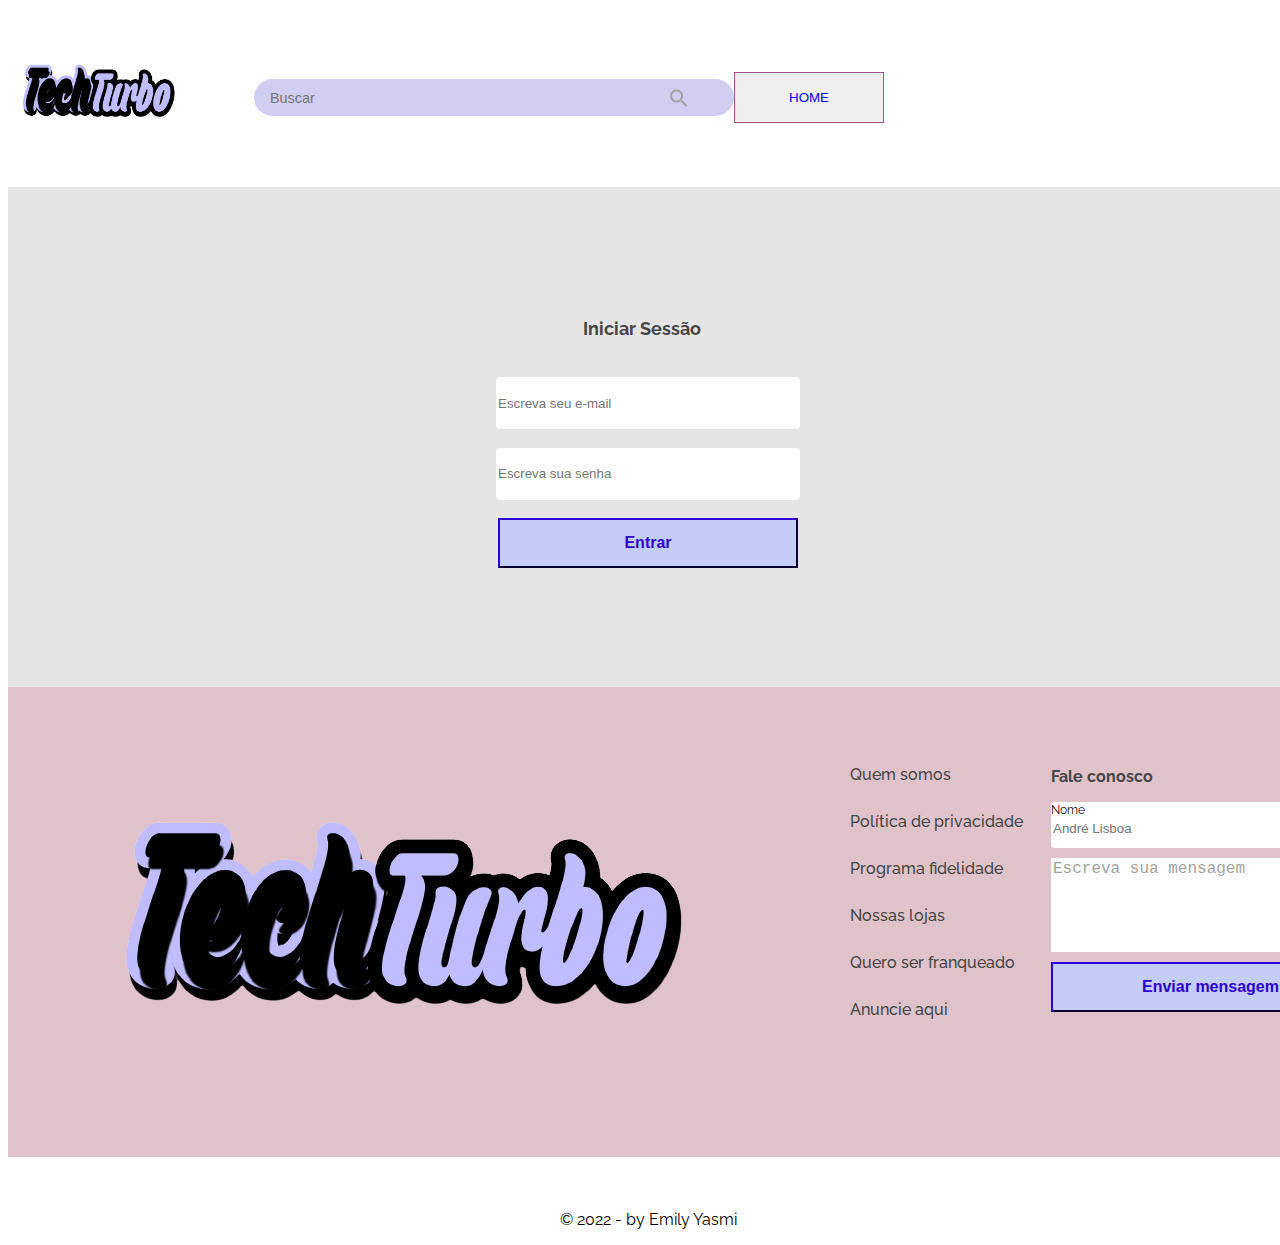
==== login.html @ 12363c65 "construindo a página" ====
<!DOCTYPE html>
<html lang="pt-br">

<head>
    <meta charset="UTF-8">
    <meta http-equiv="X-UA-Compatible" content="IE=edge">
    <meta name="viewport" content="width=device-width, initial-scale=1.0">
    <title>Isa Bordando</title>
    <link rel="preconnect" href="https://fonts.googleapis.com">
    <link rel="preconnect" href="https://fonts.gstatic.com" crossorigin>
    <link href="https://fonts.googleapis.com/css2?family=Raleway:wght@400;700&display=swap" rel="stylesheet">
    <link rel="stylesheet" href="css\style.css">
    <link rel="stylesheet" href="css\menu.css">
    <link rel="stylesheet" href="css\banner.css">
    <link rel="stylesheet" href="css\galeria.css">
    <link rel="stylesheet" href="css\rodape.css">
    <link rel="stylesheet" href="css\login.css">
</head>

<body>
    <header class="menu">
        <div class="menu__principal">

            <img class="menu__logo" src="imagem/Techturbo.png" alt="Logo da Alura">
            <input class="menu__buscar" type="text" placeholder="Buscar">

            <button class="menu__login Botao1"><a class="menu__navBotao" href="index.html">Home</a></button>
        </div>
    </header>
    <main>
        <section class="login">
            <form action="" class="login__formulario">
                <h1 class="login__titulo">Iniciar Sessão</h1>
                <input type="email" class="login__input" placeholder="Escreva seu e-mail" required>
                <input type="password" class="login__input" type="password" placeholder="Escreva sua senha" required>
                <button type="submit" class="login__btn Botao2">Entrar</button>
            </form>

        </section>
    </main>
    <footer class="rodape">
        <section class="rodape__aluraGeek">
            <div class="rodape__divLogo">
                <img class="rodape__logo" src="imagem/Techturbo.png" alt="Logo da Alura Geek">
            </div>
            <nav class="rodape__informacoes">
                <a class="rodape__informacao" href="#">Quem somos</a>
                <a class="rodape__informacao" href="#">Política de privacidade</a>
                <a class="rodape__informacao" href="#">Programa fidelidade</a>
                <a class="rodape__informacao" href="#">Nossas lojas</a>
                <a class="rodape__informacao" href="#">Quero ser franqueado</a>
                <a class="rodape__informacao" href="#">Anuncie aqui</a>
            </nav>
            <form class="rodape__faleConosco">
                <p class="rodape__subtitulo">Fale conosco</p>
                <div class="rodape__formulario">
                    <label class="rodape__nome" for="text">Nome</label>
                    <input class="rodape__inputNome" type="text" placeholder="André Lisboa" required>
                </div>
                <textarea class="rodape__mensagem" name="mensagem" id="" cols="30"
                    rows="5">Escreva sua mensagem</textarea>
                <button class="rodape__btn Botao2">Enviar mensagem</button>
            </form>
        </section>
        <section class="rodape__desenvolvedor">
            <p>© 2022 - by Emily Yasmi</p>
        </section>
    </footer>
</body>

</html>
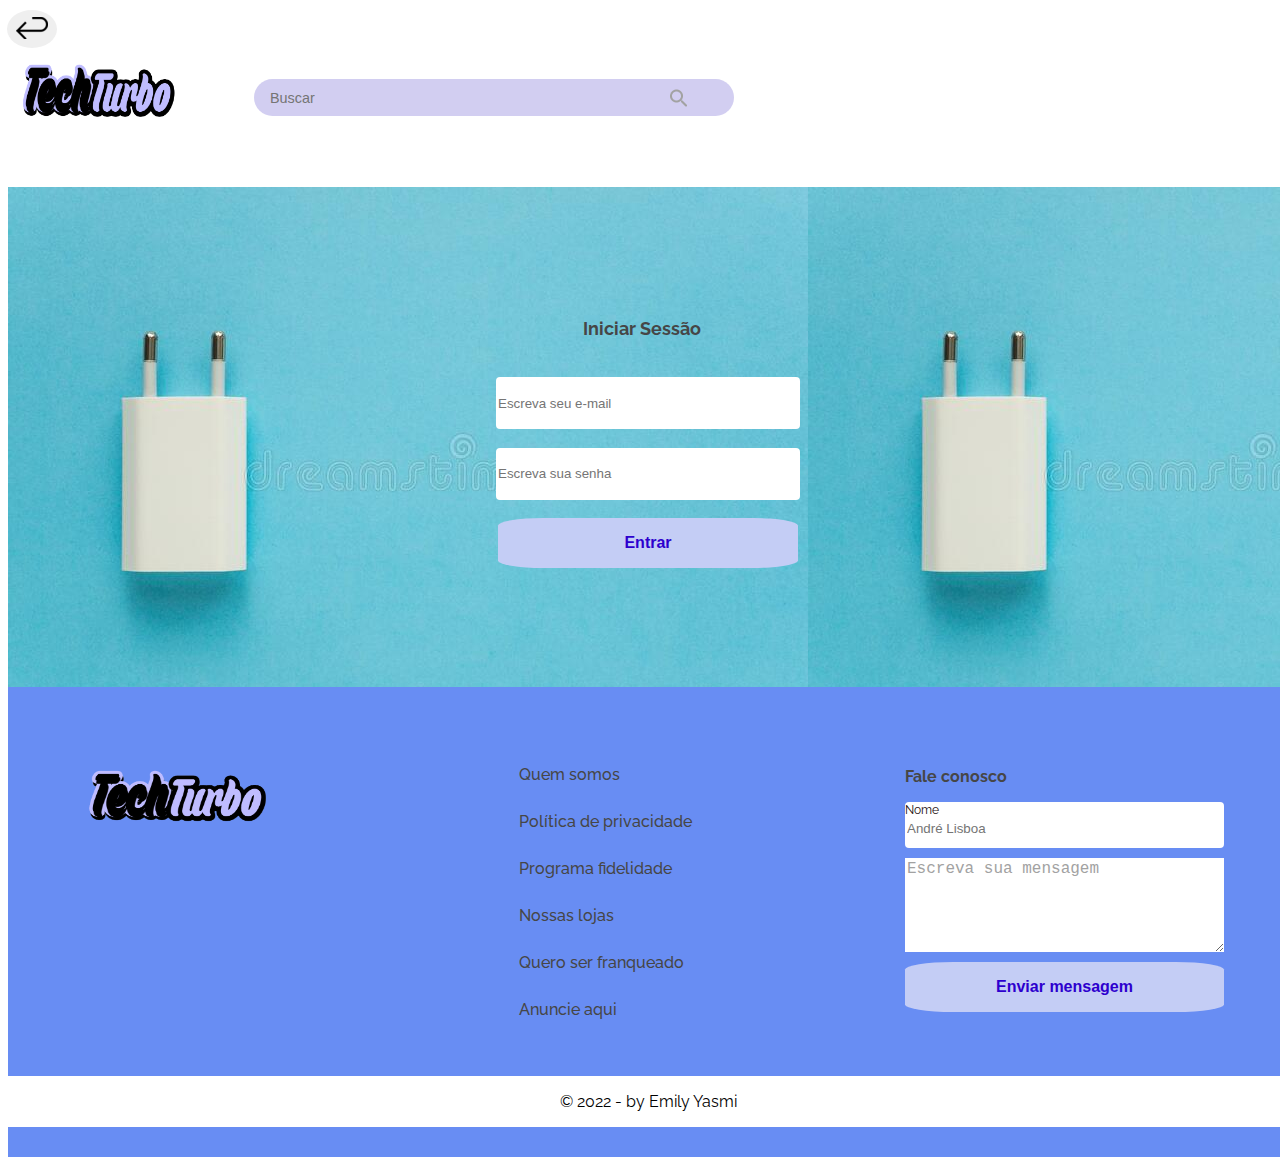
==== commit f7e8f1ad: "construção da pagina" ====
--- a/login.html
+++ b/login.html
@@ -20,11 +20,10 @@
 <body>
     <header class="menu">
         <div class="menu__principal">
-
             <img class="menu__logo" src="imagem/Techturbo.png" alt="Logo da Alura">
             <input class="menu__buscar" type="text" placeholder="Buscar">
-
-            <button class="menu__login Botao1"><a class="menu__navBotao" href="index.html">Home</a></button>
+            <button class="menu__login Botao3"><a class="menu__navBotao" href="index.html"><img
+                        src="./imagem/voltar.png" alt=""></a></button>
         </div>
     </header>
     <main>
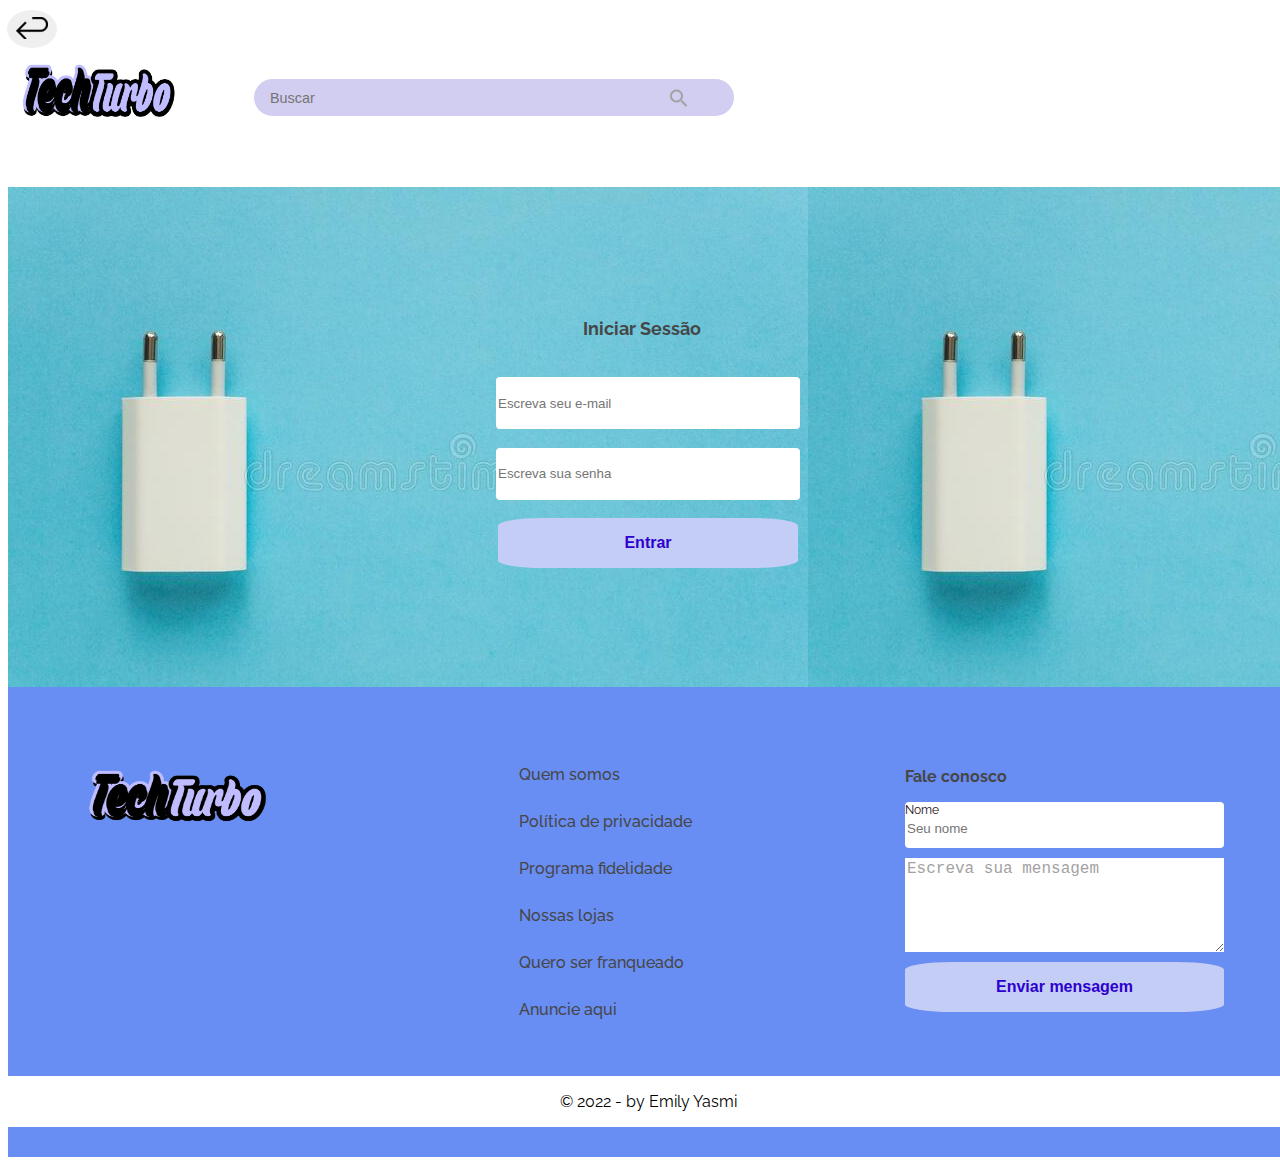
==== commit 58897153: "construção da pagina" ====
--- a/login.html
+++ b/login.html
@@ -5,7 +5,7 @@
     <meta charset="UTF-8">
     <meta http-equiv="X-UA-Compatible" content="IE=edge">
     <meta name="viewport" content="width=device-width, initial-scale=1.0">
-    <title>Isa Bordando</title>
+    <title>TechTurbo</title>
     <link rel="preconnect" href="https://fonts.googleapis.com">
     <link rel="preconnect" href="https://fonts.gstatic.com" crossorigin>
     <link href="https://fonts.googleapis.com/css2?family=Raleway:wght@400;700&display=swap" rel="stylesheet">
@@ -54,7 +54,7 @@
                 <p class="rodape__subtitulo">Fale conosco</p>
                 <div class="rodape__formulario">
                     <label class="rodape__nome" for="text">Nome</label>
-                    <input class="rodape__inputNome" type="text" placeholder="André Lisboa" required>
+                    <input class="rodape__inputNome" type="text" placeholder="Seu nome" required>
                 </div>
                 <textarea class="rodape__mensagem" name="mensagem" id="" cols="30"
                     rows="5">Escreva sua mensagem</textarea>
